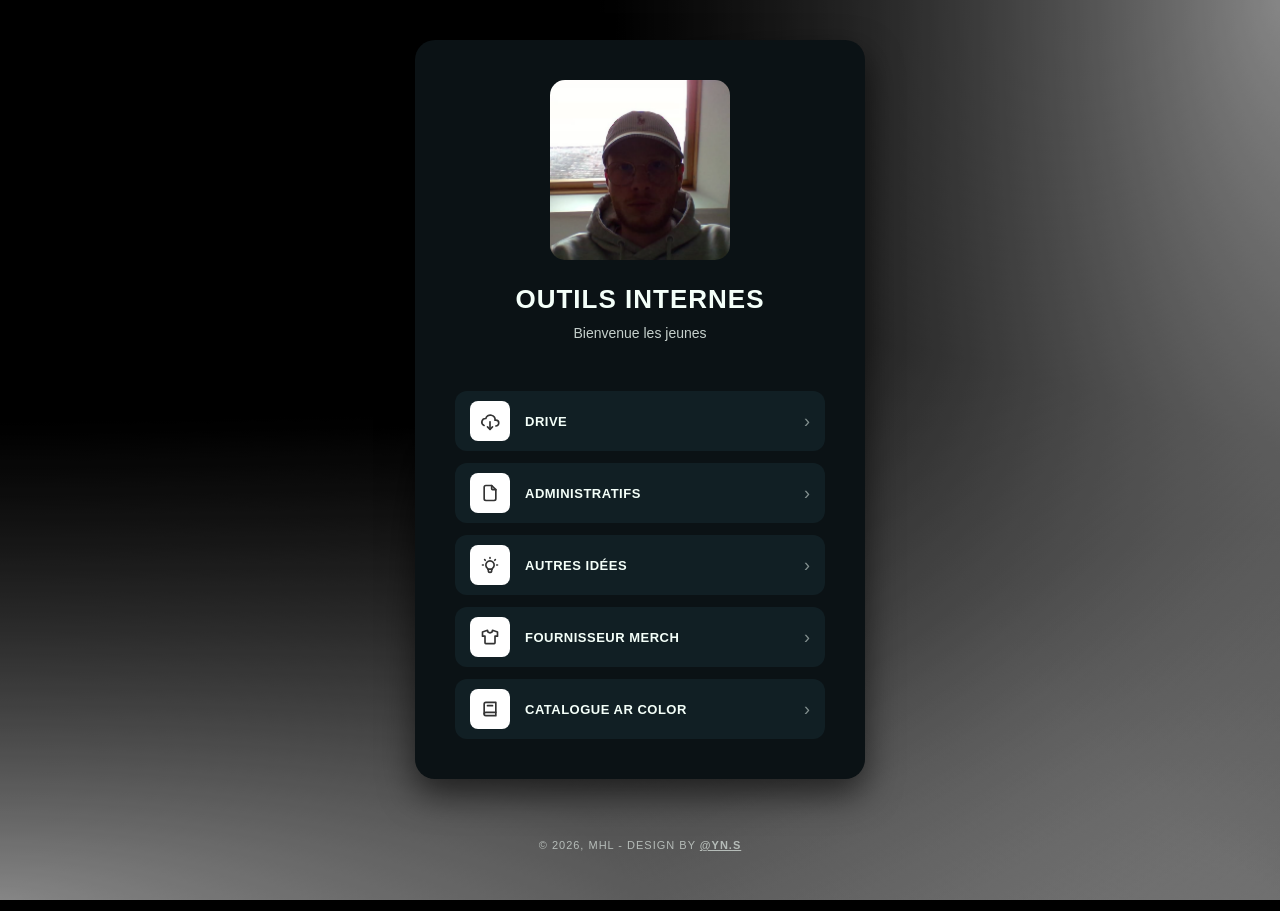
==== index.html @ fa886034 "Add files via upload" ====
<!DOCTYPE html>
<html lang="fr">
<head>
    <meta charset="UTF-8">
    <meta name="viewport" content="width=device-width, initial-scale=1.0">
    <title>ODDSIDE - MHL</title>
    <link rel="stylesheet" href="styleoddside.css">
</head>
<body>

    <main class="card-container">
        <section class="profile-header">
            <div class="avatar">
                <img src="img/aven.png" alt="AAAAAAAAAAAAAAAAAAAAVEN">
            </div>
            <h1 class="name">OUTILS INTERNES</h1>
            <p class="bio">Bienvenue les jeunes</p>
            
            <div class="social-grid">
            </div>
        </section>

        <section class="links-stack">
            <a href="https://www.terabox.com/main?category=all&path=%2F03_CONCERT%2F2026_01_UZINE" class="link-item">
                <div class="link-content">
                    <div class="picto-box"><img src="img/cloud.svg" alt=""></div>
                    <span class="link-title">DRIVE</span>
                </div>
<span class="arrow">›</span>            </a>
            <a href="https://yanniscrt.github.io/tutoddside/" class="link-item">
                <div class="link-content">
                    <div class="picto-box"><img src="img/file.svg" alt=""></div>
                    <span class="link-title">ADMINISTRATIFS</span>
                </div>
                <span class="arrow">›</span>
            </a>

            <a href="https://docs.google.com/document/d/1u_t_oDLUoIafRsJM0vGBKC_w-KRrMe2AfVeyfVCSZBI/edit?usp=sharing" class="link-item">
    <div class="link-content">
        <div class="picto-box"><img src="img/idea.svg" alt=""></div>
        <span class="link-title">AUTRES IDÉES</span>
    </div>
    <span class="arrow">›</span>
</a>

<a href="https://www.imbretex.fr" class="link-item">
                <div class="link-content">
                    <div class="picto-box"><img src="img/shirt.svg" alt=""></div>
                    <span class="link-title">FOURNISSEUR MERCH</span>
                </div>
                <span class="arrow">›</span>
            </a>
            <a href="https://www.calameo.com/read/006724435f834ae9f37e7" class="link-item">
                <div class="link-content">
                    <div class="picto-box"><img src="img/book.svg" alt=""></div>
                    <span class="link-title">CATALOGUE AR COLOR</span>
                </div>
                <span class="arrow">›</span>
            </a>
        </section>
        
        </section>
    </main>
    <footer class="footer-credits">
        <p>© 2026, MHL</a> - Design by <a href="https://www.instagram.com/yn.s._?utm_source=ig_web_button_share_sheet&igsh=ZDNlZDc0MzIxNw==" class="link-footer">@Yn.S</a></p>
    </footer>
</body>
</html>
---- styleoddside.css ----
/* IMPORT POLICES */
@font-face {
    font-family: 'AboveBold';
    src: url('Above Bold.otf') format('opentype');
}
@font-face {
    font-family: 'AvantGarde';
    src: url('ITCAvantGardeStd-Bk.ttf') format('truetype');
}

:root {
    /* COULEURS PRINCIPALES */
    --racc-bg-dark: #000000;       /* Ton gris anthracite */
    --racc-yellow: #ffffff;        /* Ton jaune "Gold" */
    --racc-card-dark: #0B1215;     /* Fond de la carte (presque noir) */
    --racc-white: #F4FFF9;         
    --racc-red: #FE0000;           
    
    /* FILTRES POUR LES ICÔNES SVG */
    /* Transforme le noir en Jaune #FFBE00 */
    --filter-yellow: invert(72%) sepia(85%) saturate(1518%) hue-rotate(1deg) brightness(108%) contrast(105%);
    /* Transforme le noir en Gris Anthracite #323232 */
    --filter-dark-grey: invert(18%) sepia(0%) saturate(0%) hue-rotate(169deg) brightness(94%) contrast(91%);
    
    --filter-white: brightness(0) invert(1);
    --filter-red: invert(13%) sepia(94%) saturate(7473%) hue-rotate(359deg) brightness(94%) contrast(116%);
    /* Transforme le noir en Vert */
    --filter-green: invert(48%) sepia(93%) saturate(1951%) hue-rotate(101deg) brightness(103%) contrast(107%);
}

/* BASE & STRUCTURE */
* {
    box-sizing: border-box;
}

body {
    background-color: var(--racc-bg-dark); 
    font-family: 'AvantGarde', sans-serif;
    margin: 0;
    display: flex;
    flex-direction: column;
    align-items: center;
    justify-content: flex-start;
    min-height: 100vh;
    padding: 40px 20px;
    position: relative;
    overflow-x: hidden;
}

/* FOND MESH GRADIENT ANIMÉ (GRIS & JAUNE) */
body::before {
    content: "";
    position: fixed;
    top: 0;
    left: 0;
    width: 100%;
    height: 100%;
    z-index: -1;
    background-color: var(--racc-bg-dark);
    background-image: 
        radial-gradient(at 0% 0%, var(--racc-bg-dark) 0px, transparent 50%),
        radial-gradient(at 50% 0%, var(--racc-yellow) 0px, transparent 50%),
        radial-gradient(at 100% 0%, var(--racc-bg-dark) 0px, transparent 50%),
        radial-gradient(at 0% 50%, var(--racc-yellow) 0px, transparent 50%),
        radial-gradient(at 100% 50%, var(--racc-bg-dark) 0px, transparent 50%),
        radial-gradient(at 0% 100%, var(--racc-bg-dark) 0px, transparent 50%),
        radial-gradient(at 50% 100%, var(--racc-yellow) 0px, transparent 50%),
        radial-gradient(at 100% 100%, var(--racc-bg-dark) 0px, transparent 50%);
    background-size: 200% 200%;
    animation: meshAnimation 6s ease-in-out infinite alternate;
    filter: contrast(1.2) brightness(0.7);
}

/* EFFET DE GRAIN */
body::after {
    content: "";
    position: fixed;
    top: 0;
    left: 0;
    width: 100%;
    height: 100%;
    z-index: -1;
    opacity: 0.04;
    pointer-events: none;
    background-image: url("https://grainy-gradients.vercel.app/noise.svg");
}

/* CARTE PRINCIPALE */
.card-container {
    background-color: var(--racc-card-dark);
    width: 100%;
    max-width: 450px;
    border-radius: 20px;
    padding: 30px 20px;
    box-shadow: 0 15px 35px rgba(0,0,0,0.6);
    text-align: center;
    color: var(--racc-white);
    display: flex;
    flex-direction: column;
    align-items: center;
}

/* HEADER & LOGO */
.avatar img {
    width: 150px;
    height: 150px;
    border-radius: 15px;
    object-fit: cover;
    margin-bottom: 20px;
}

.name {
    font-family: 'AboveBold', sans-serif;
    font-size: 22px;
    margin: 0 0 10px 0;
    letter-spacing: 1px;
    text-transform: uppercase;
}

.location, .bio {
    font-size: 14px;
    opacity: 0.8;
    margin: 5px 0;
}

/* RÉSEAUX SOCIAUX (ICÔNES MODIFIÉES) */
.social-grid {
    display: flex;
    justify-content: center;
    gap: 15px;
    margin: 20px 0 30px 0;
}

.social-grid img {
    width: 24px;
    height: 24px;
    filter: var(--filter-white); /* Blanc de base */
    transition: all 0.3s ease;
}

.social-grid a:hover img {
    filter: var(--filter-red); /* Rouge au survol */
}

.social-grid a:active img {
    filter: var(--filter-green); /* Vert au clic */
    transform: scale(0.9);
}

/* SECTION DES LIENS */
.links-stack {
    display: flex;
    flex-direction: column;
    gap: 12px;
    width: 100%;
}

.link-item {
    background: #111F24;
    border-radius: 12px;
    display: flex;
    justify-content: space-between;
    align-items: center;
    padding: 10px 15px;
    text-decoration: none;
    color: var(--racc-white);
    transition: background 0.3s ease;
    min-height: 60px;
}

.link-item:hover {
    background: #1B2E35;
}

.link-content {
    display: flex;
    align-items: center;
    gap: 15px;
    min-width: 0;
    flex: 1;
    text-align: left;
}

/* MINIATURES (FOND JAUNE / ICÔNE ANTHRACITE) */
.picto-box {
    width: 40px;
    height: 40px;
    background-color: var(--racc-yellow);
    border-radius: 8px;
    display: flex;
    justify-content: center;
    align-items: center;
    flex-shrink: 0;
}

.picto-box img {
    width: 20px;
    height: 20px;
    filter: var(--filter-dark-grey); /* Icône en #323232 */
    transition: filter 0.2s ease;
}

.link-item:active .picto-box img { 
    filter: var(--filter-red); 
}

.link-title {
    font-weight: bold;
    font-size: 13px;
    letter-spacing: 0.5px;
    white-space: nowrap;
    overflow: hidden;
    text-overflow: ellipsis;
}

.arrow {
    font-size: 18px;
    opacity: 0.5;
    margin-left: 10px;
}

/* FOOTER */
.footer-credits {
    width: 100%;
    text-align: center;
    padding: 20px 0;
    margin-top: 40px; 
}

.footer-credits p {
    font-size: 11px;
    color: var(--racc-white);
    opacity: 0.6;
    letter-spacing: 1px;
    text-transform: uppercase;
    margin: 0;
}

.link-footer {
    color: var(--racc-white);
    text-decoration: underline;
    font-weight: bold;
    transition: all 0.2s ease;
}

.link-footer:hover { opacity: 1; }
.link-footer:active { color: var(--racc-red); }

/* ANIMATIONS & MEDIA QUERIES */
@keyframes meshAnimation {
    0% { background-position: 0% 0%; }
    50% { background-position: 50% 100%; }
    100% { background-position: 100% 0%; }
}

@media (min-width: 768px) {
    .card-container { padding: 40px; }
    .avatar img { width: 180px; height: 180px; }
    .name { font-size: 26px; }
}
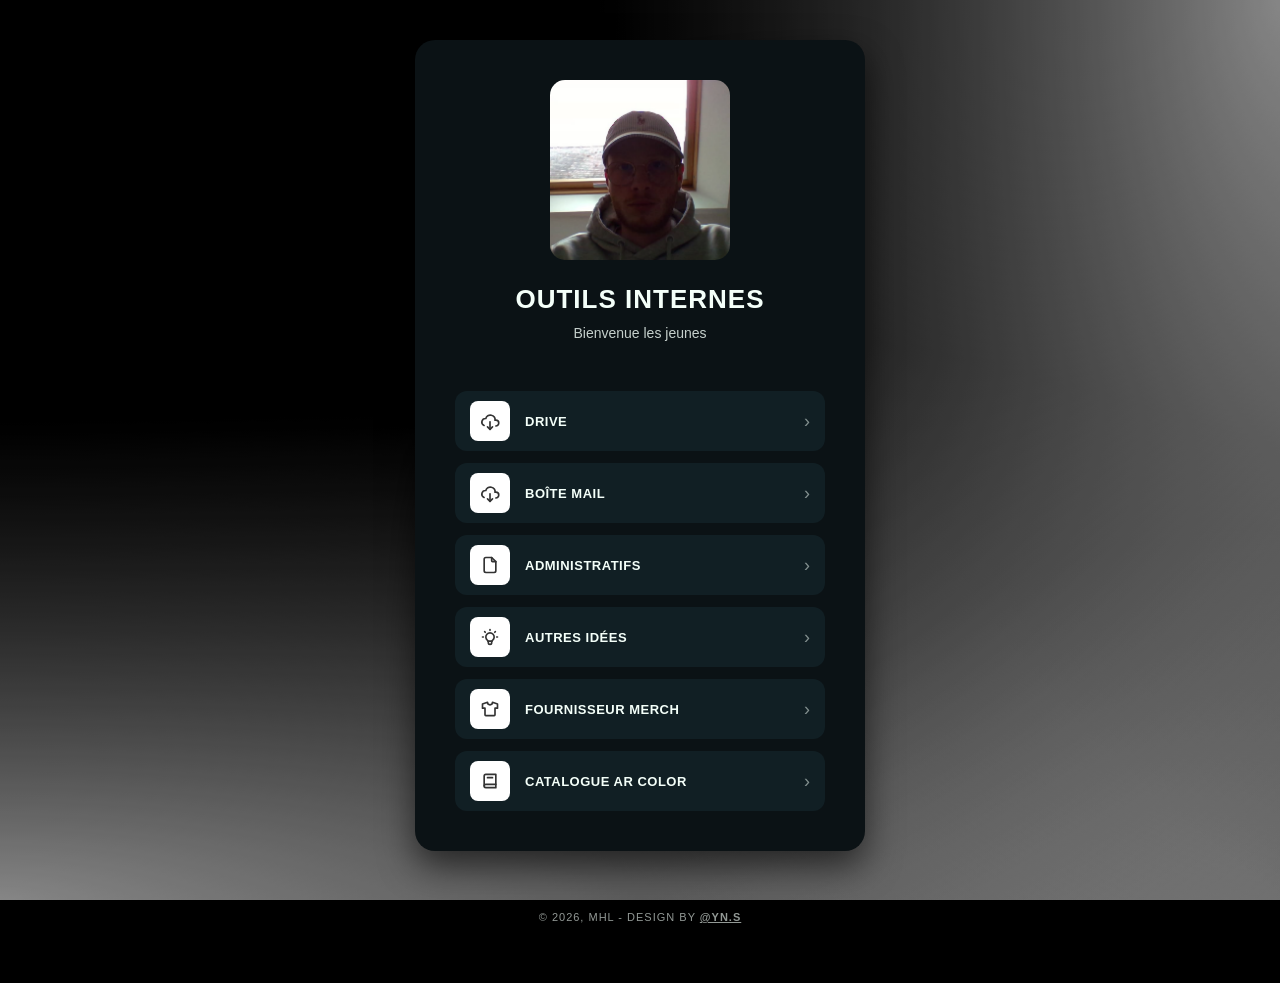
==== commit 17e5a121: "Update index.html" ====
--- a/index.html
+++ b/index.html
@@ -21,13 +21,19 @@
         </section>
 
         <section class="links-stack">
-            <a href="https://www.terabox.com/main?category=all&path=%2F03_CONCERT%2F2026_01_UZINE" class="link-item">
+            <a href="https://www.terabox.com/main?category=all&path=%2F" class="link-item">
                 <div class="link-content">
                     <div class="picto-box"><img src="img/cloud.svg" alt=""></div>
                     <span class="link-title">DRIVE</span>
                 </div>
 <span class="arrow">›</span>            </a>
-            <a href="https://yanniscrt.github.io/tutoddside/" class="link-item">
+<a href="https://mail.ovh.net/roundcube/?_task=mail&_mbox=INBOX" class="link-item">
+                <div class="link-content">
+                    <div class="picto-box"><img src="img/cloud.svg" alt=""></div>
+                    <span class="link-title">BOÎTE MAIL</span>
+                </div>
+<span class="arrow">›</span>            </a>
+            <a href="Guide du Drive ODDSIDE.pdf" class="link-item">
                 <div class="link-content">
                     <div class="picto-box"><img src="img/file.svg" alt=""></div>
                     <span class="link-title">ADMINISTRATIFS</span>
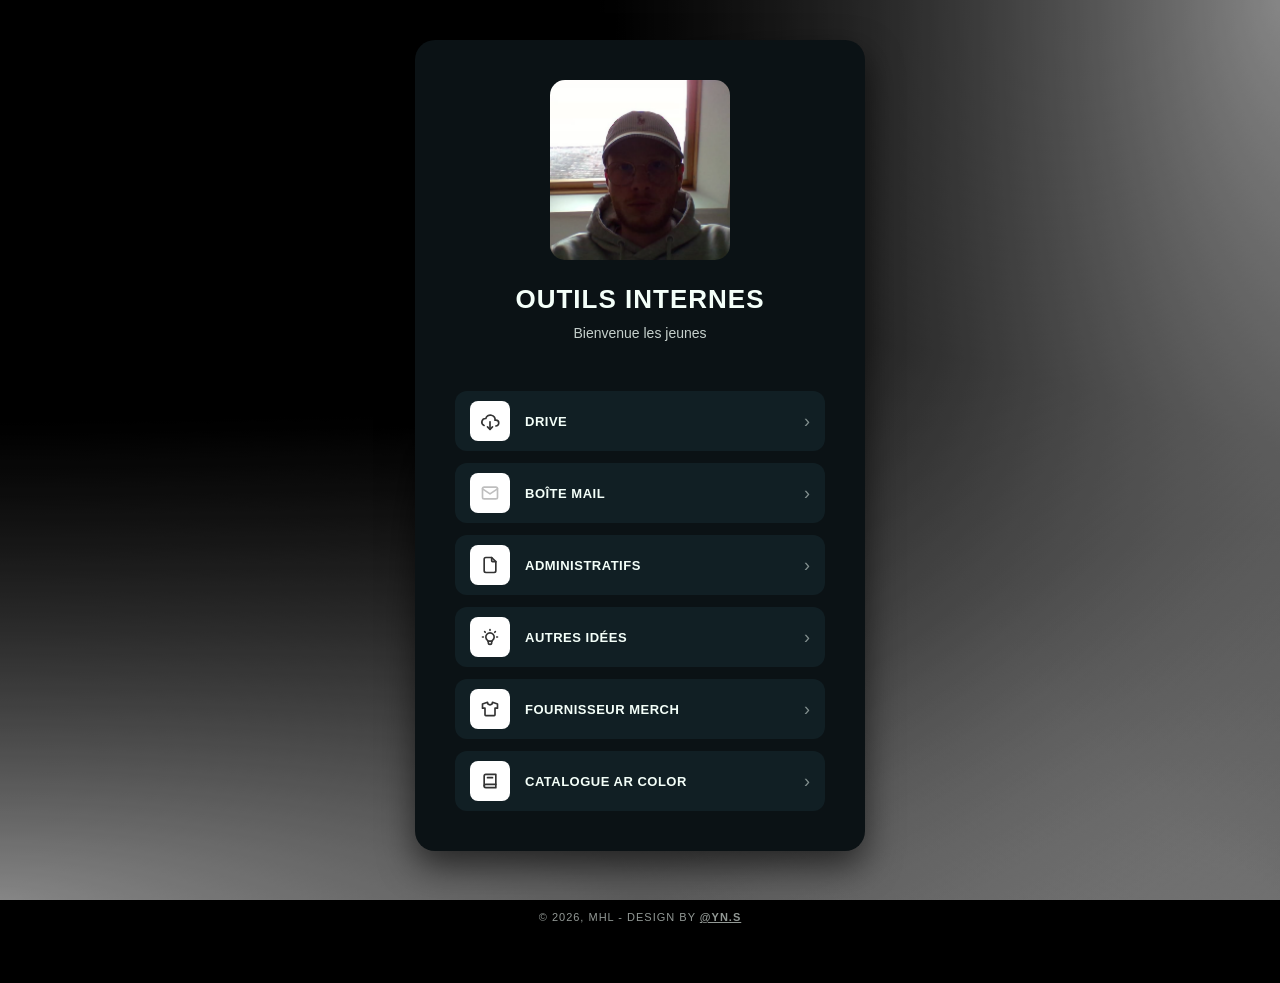
==== commit 01340c7f: "Update index.html" ====
--- a/index.html
+++ b/index.html
@@ -29,7 +29,7 @@
 <span class="arrow">›</span>            </a>
 <a href="https://mail.ovh.net/roundcube/?_task=mail&_mbox=INBOX" class="link-item">
                 <div class="link-content">
-                    <div class="picto-box"><img src="img/cloud.svg" alt=""></div>
+                    <div class="picto-box"><img src="img/mail.svg" alt=""></div>
                     <span class="link-title">BOÎTE MAIL</span>
                 </div>
 <span class="arrow">›</span>            </a>
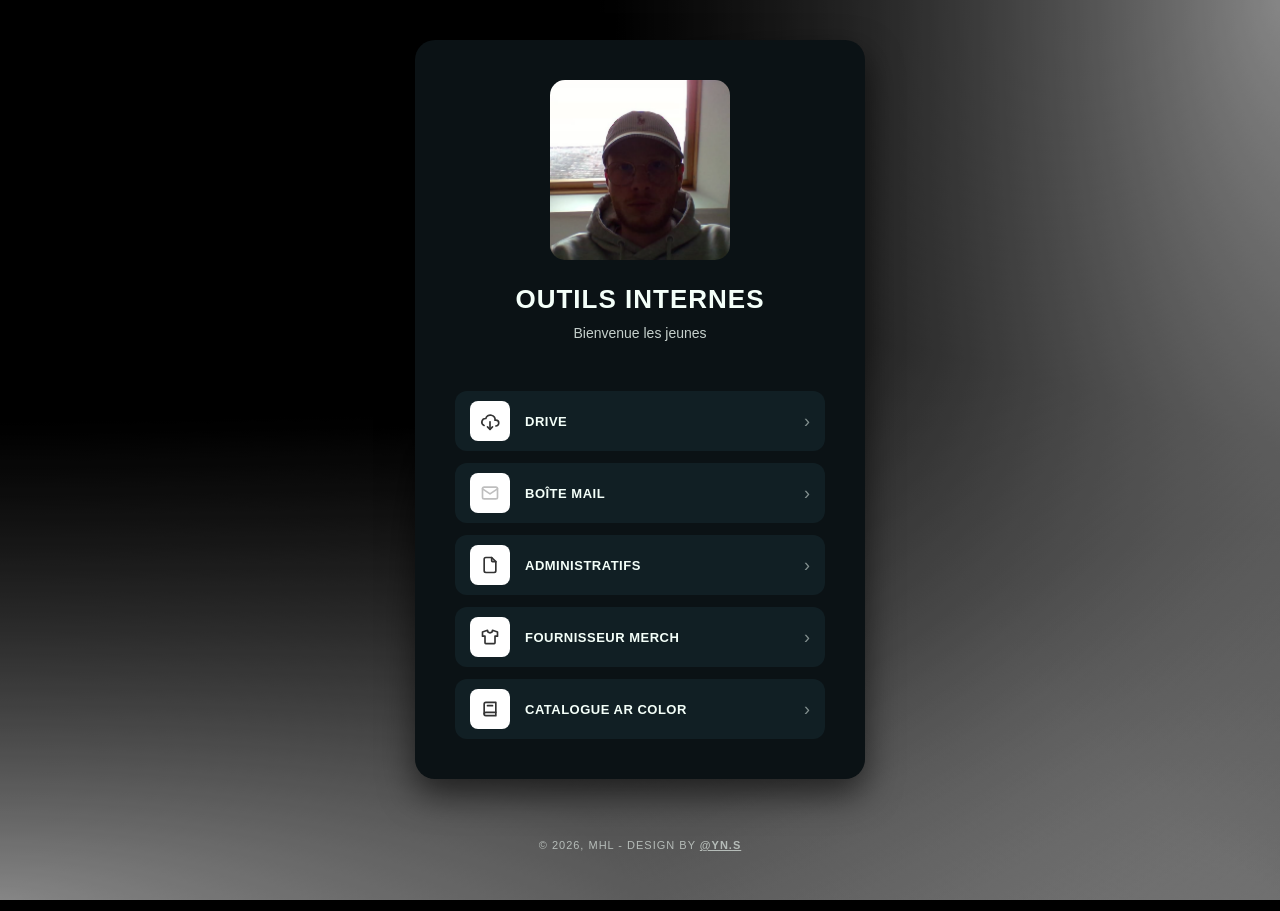
==== commit 0e7a6f03: "Update index.html" ====
--- a/index.html
+++ b/index.html
@@ -41,13 +41,6 @@
                 <span class="arrow">›</span>
             </a>
 
-            <a href="https://docs.google.com/document/d/1u_t_oDLUoIafRsJM0vGBKC_w-KRrMe2AfVeyfVCSZBI/edit?usp=sharing" class="link-item">
-    <div class="link-content">
-        <div class="picto-box"><img src="img/idea.svg" alt=""></div>
-        <span class="link-title">AUTRES IDÉES</span>
-    </div>
-    <span class="arrow">›</span>
-</a>
 
 <a href="https://www.imbretex.fr" class="link-item">
                 <div class="link-content">
